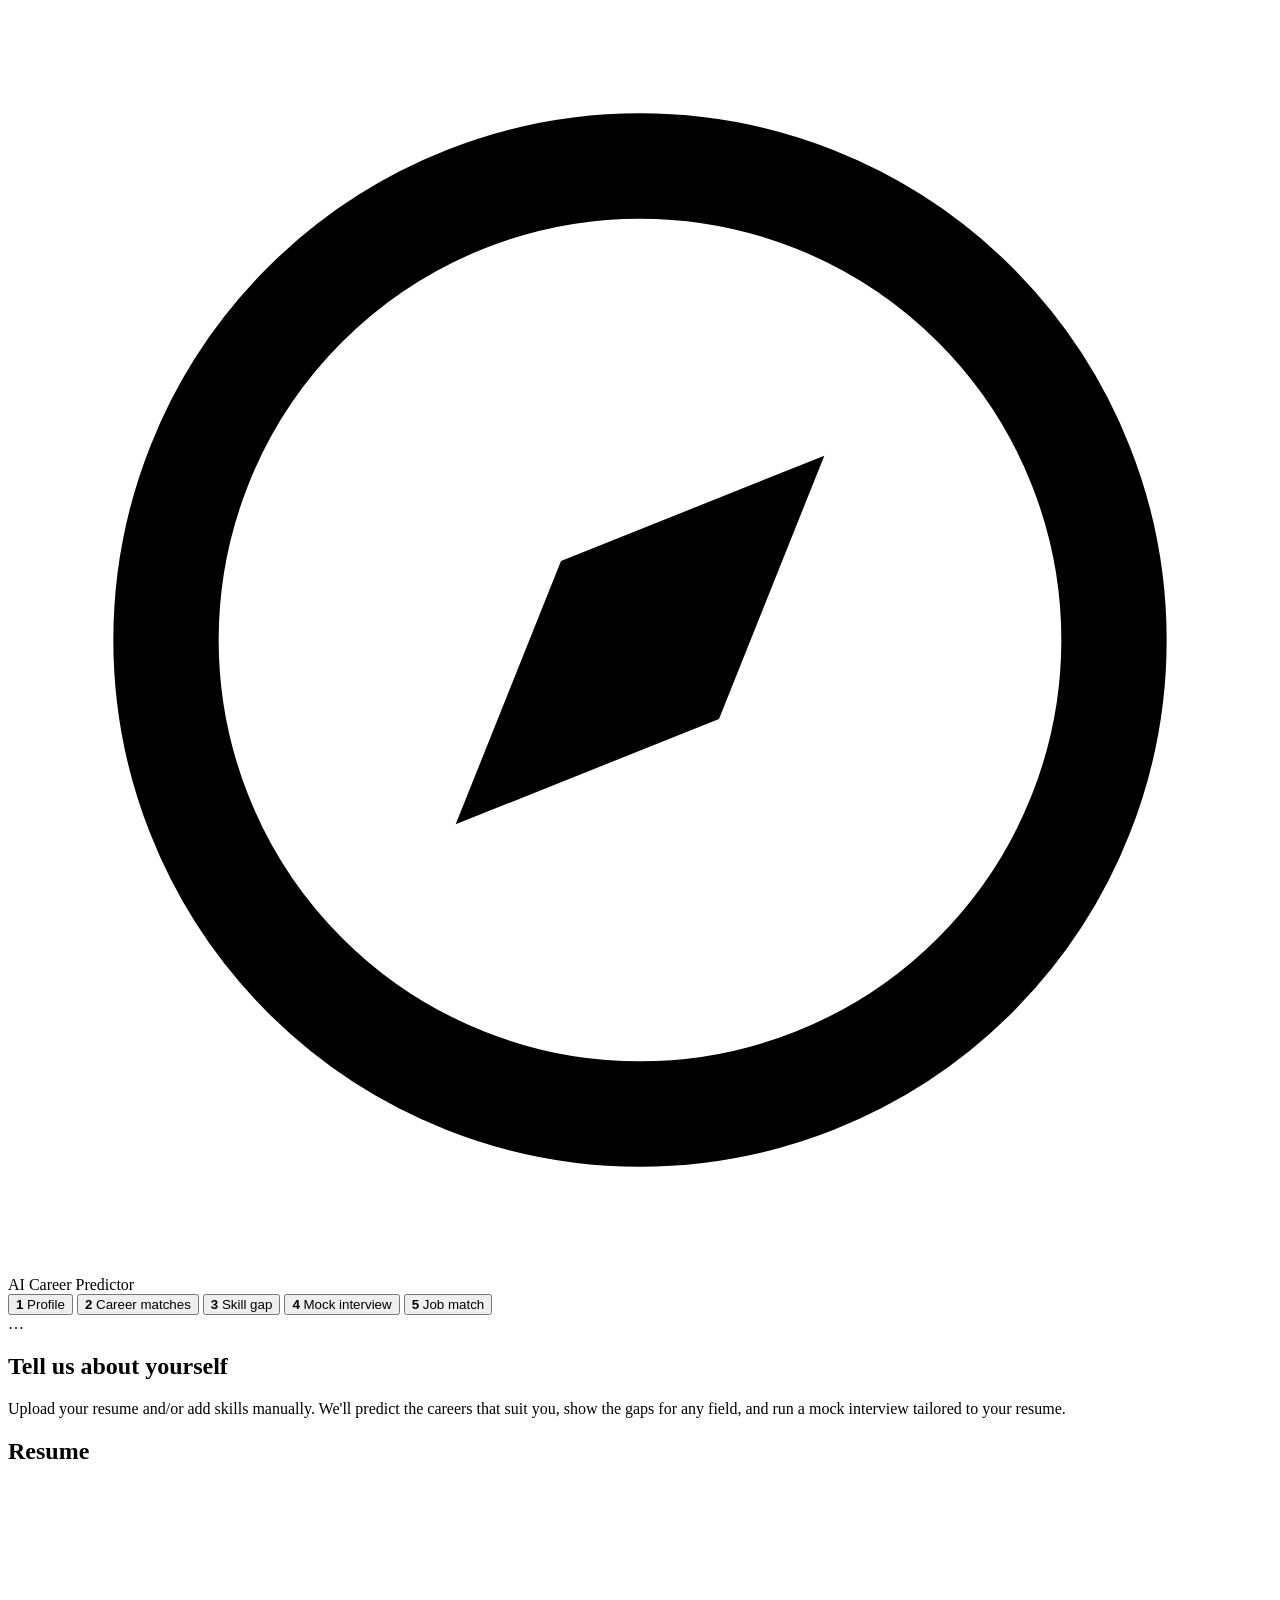
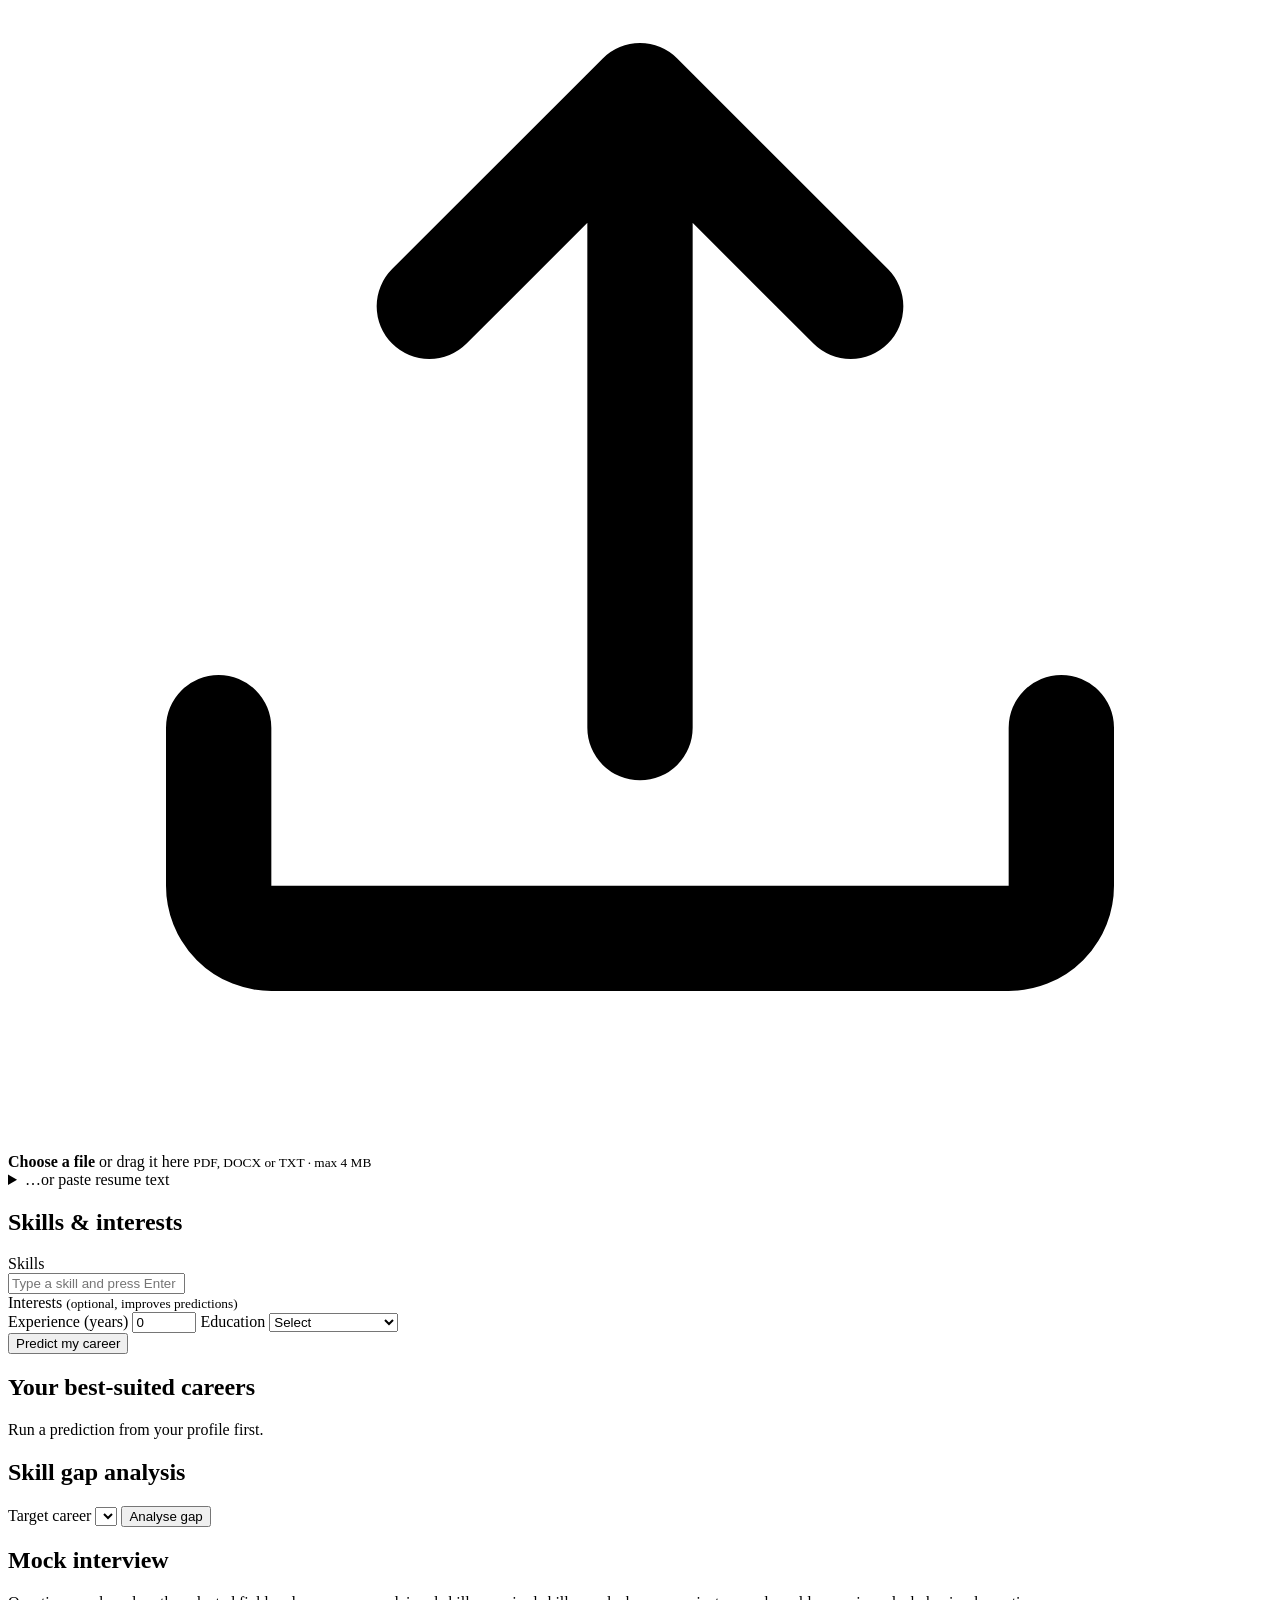
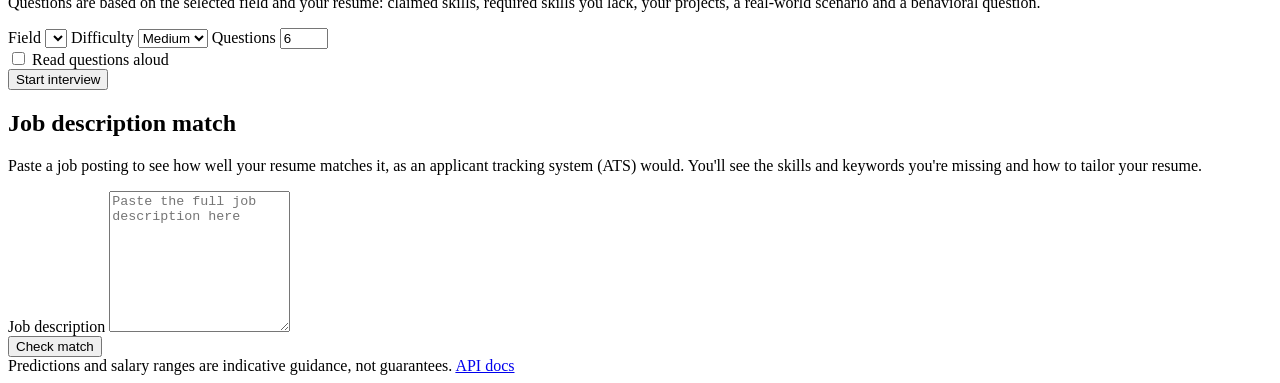
==== public/index.html @ 84de763c "Fix Vercel 500 (FUNCTION_INVOCATION_FAILED) and make the app serverless-ready Root cause: on startup" ====
<!doctype html>
<html lang="en">
<head>
  <meta charset="utf-8">
  <meta name="viewport" content="width=device-width, initial-scale=1">
  <title>AI Career Predictor</title>
  <meta name="description" content="Predict suitable careers, find your skill gaps, match job descriptions and practise mock interviews based on your resume.">
  <link rel="stylesheet" href="/styles.css">
</head>
<body>
  <header class="topbar">
    <div class="brand">
      <svg viewBox="0 0 24 24" aria-hidden="true"><circle cx="12" cy="12" r="9" fill="none" stroke="currentColor" stroke-width="2"/><path d="M15.5 8.5l-2 5-5 2 2-5z" fill="currentColor"/></svg>
      <span>AI Career Predictor</span>
    </div>
    <nav class="steps" role="tablist">
      <button class="step active" data-view="profile" role="tab"><b>1</b> Profile</button>
      <button class="step" data-view="matches" role="tab"><b>2</b> Career matches</button>
      <button class="step" data-view="gap" role="tab"><b>3</b> Skill gap</button>
      <button class="step" data-view="interview" role="tab"><b>4</b> Mock interview</button>
      <button class="step" data-view="jobmatch" role="tab"><b>5</b> Job match</button>
    </nav>
    <span id="engine-badge" class="badge muted" title="Interview engine">…</span>
  </header>

  <main>
    <!-- 1. PROFILE -->
    <section id="view-profile" class="view active">
      <h1>Tell us about yourself</h1>
      <p class="lead">Upload your resume and/or add skills manually. We'll predict the careers that suit you, show the gaps for any field, and run a mock interview tailored to your resume.</p>

      <div class="grid two">
        <div class="card">
          <h2>Resume</h2>
          <label id="dropzone" class="dropzone" for="resume-file">
            <input id="resume-file" type="file" accept=".pdf,.docx,.txt" hidden>
            <svg viewBox="0 0 24 24" aria-hidden="true"><path d="M12 16V4m0 0l-4 4m4-4l4 4M4 16v3a1 1 0 001 1h14a1 1 0 001-1v-3" fill="none" stroke="currentColor" stroke-width="2" stroke-linecap="round" stroke-linejoin="round"/></svg>
            <span><b>Choose a file</b> or drag it here</span>
            <small>PDF, DOCX or TXT · max 4 MB</small>
          </label>
          <details class="paste">
            <summary>…or paste resume text</summary>
            <textarea id="resume-text" rows="7" placeholder="Paste your resume here"></textarea>
            <button id="parse-text" class="btn secondary">Analyse text</button>
          </details>
          <div id="resume-summary" class="resume-summary hidden"></div>
        </div>

        <div class="card">
          <h2>Skills &amp; interests</h2>
          <label class="field">Skills
            <div class="chip-input" id="skill-box">
              <div id="skill-chips" class="chips"></div>
              <input id="skill-input" list="skill-list" placeholder="Type a skill and press Enter">
              <datalist id="skill-list"></datalist>
            </div>
          </label>
          <div class="field">Interests <small class="hint">(optional, improves predictions)</small>
            <div id="interest-chips" class="chips toggles"></div>
          </div>
          <div class="row">
            <label class="field">Experience (years)
              <input id="experience" type="number" min="0" max="50" step="0.5" value="0">
            </label>
            <label class="field">Education
              <select id="education">
                <option value="">Select</option>
                <option>Higher Secondary</option><option>Diploma</option><option>Bachelors</option><option>Masters</option><option>PhD</option>
              </select>
            </label>
          </div>
        </div>
      </div>
      <div class="actions">
        <button id="predict-btn" class="btn primary large">Predict my career</button>
        <span id="profile-msg" class="msg"></span>
      </div>
    </section>

    <!-- 2. MATCHES -->
    <section id="view-matches" class="view">
      <h1>Your best-suited careers</h1>
      <p class="lead" id="matches-lead">Run a prediction from your profile first.</p>
      <div id="top-matches" class="grid cards"></div>
      <div class="card" id="all-fields-card" hidden>
        <h2>All available fields</h2>
        <p class="hint">Fit score blends your skill coverage, the ML model's confidence and your interests. Click a row to see the skill gap.</p>
        <div class="table-wrap"><table id="all-fields"><thead><tr><th>Career</th><th>Domain</th><th>Fit</th><th class="hide-sm">Skill match</th><th class="hide-sm">Outlook</th><th class="hide-sm">Salary (indicative)</th></tr></thead><tbody></tbody></table></div>
      </div>
    </section>

    <!-- 3. GAP -->
    <section id="view-gap" class="view">
      <h1>Skill gap analysis</h1>
      <div class="toolbar">
        <label class="field inline">Target career <select id="gap-career"></select></label>
        <button id="gap-btn" class="btn primary">Analyse gap</button>
      </div>
      <div id="gap-result"></div>
    </section>

    <!-- 4. INTERVIEW -->
    <section id="view-interview" class="view">
      <h1>Mock interview</h1>
      <div id="interview-setup" class="card">
        <p class="hint">Questions are based on the selected field and your resume: claimed skills, required skills you lack, your projects, a real-world scenario and a behavioral question.</p>
        <div class="row wrap">
          <label class="field">Field <select id="iv-career"></select></label>
          <label class="field">Difficulty
            <select id="iv-difficulty"><option value="easy">Easy</option><option value="medium" selected>Medium</option><option value="hard">Hard</option></select>
          </label>
          <label class="field">Questions <input id="iv-count" type="number" min="4" max="12" value="6"></label>
        </div>
        <div class="row wrap options">
          <label class="check"><input type="checkbox" id="iv-tts"> Read questions aloud</label>
          <span class="hint" id="iv-voice-hint"></span>
        </div>
        <button id="iv-start" class="btn primary">Start interview</button>
        <span id="iv-msg" class="msg"></span>
        <div id="iv-history"></div>
      </div>
      <div id="interview-live" hidden>
        <div class="progress"><div id="iv-progress"></div></div>
        <div id="iv-thread" class="thread"></div>
        <div id="iv-answer-box" class="card answer-box">
          <textarea id="iv-answer" rows="6" placeholder="Type your answer. Aim for 4-8 sentences with specifics and examples."></textarea>
          <div class="row between">
            <small class="hint"><span id="iv-words">0 words</span> · <span id="iv-timer" class="timer">0:00</span></small>
            <div>
              <button id="iv-mic" class="btn ghost" hidden title="Answer by speaking (Chrome / Edge)">🎤 Speak</button>
              <button id="iv-skip" class="btn ghost">Skip</button>
              <button id="iv-submit" class="btn primary">Submit answer</button>
            </div>
          </div>
        </div>
      </div>
      <div id="interview-report"></div>
    </section>

    <!-- 5. JOB MATCH -->
    <section id="view-jobmatch" class="view">
      <h1>Job description match</h1>
      <p class="lead">Paste a job posting to see how well your resume matches it, as an applicant tracking system (ATS) would. You'll see the skills and keywords you're missing and how to tailor your resume.</p>
      <div class="card">
        <label class="field">Job description
          <textarea id="jd-text" rows="9" placeholder="Paste the full job description here"></textarea>
        </label>
        <div class="row between wrap-sm">
          <label class="check" id="jd-ai-wrap" hidden><input type="checkbox" id="jd-ai" checked> Get AI tailoring suggestions</label>
          <span class="hint" id="jd-source"></span>
          <button id="jd-btn" class="btn primary">Check match</button>
        </div>
      </div>
      <div id="jd-result"></div>
    </section>
  </main>

  <footer class="no-print">Predictions and salary ranges are indicative guidance, not guarantees. <a href="/docs">API docs</a></footer>
  <div id="toast" class="toast" role="status" aria-live="polite"></div>
  <script src="/app.js"></script>
</body>
</html>
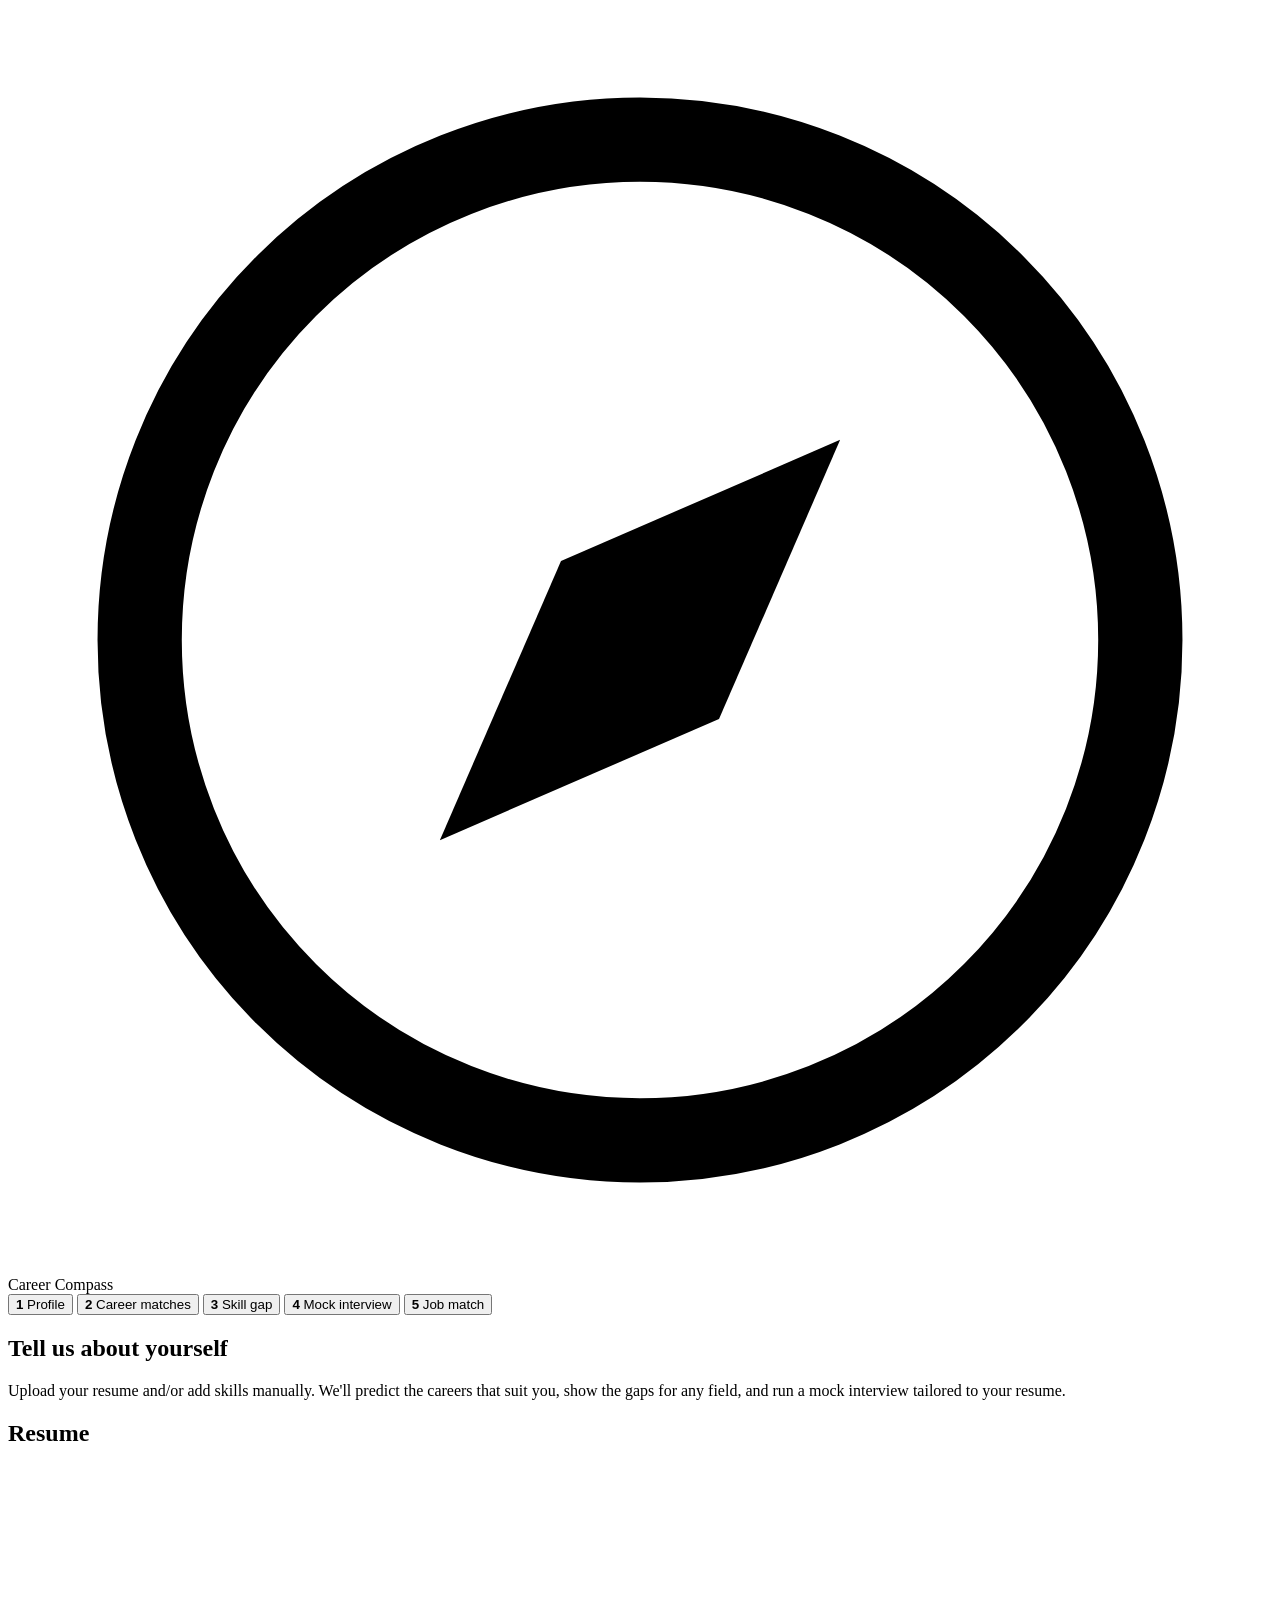
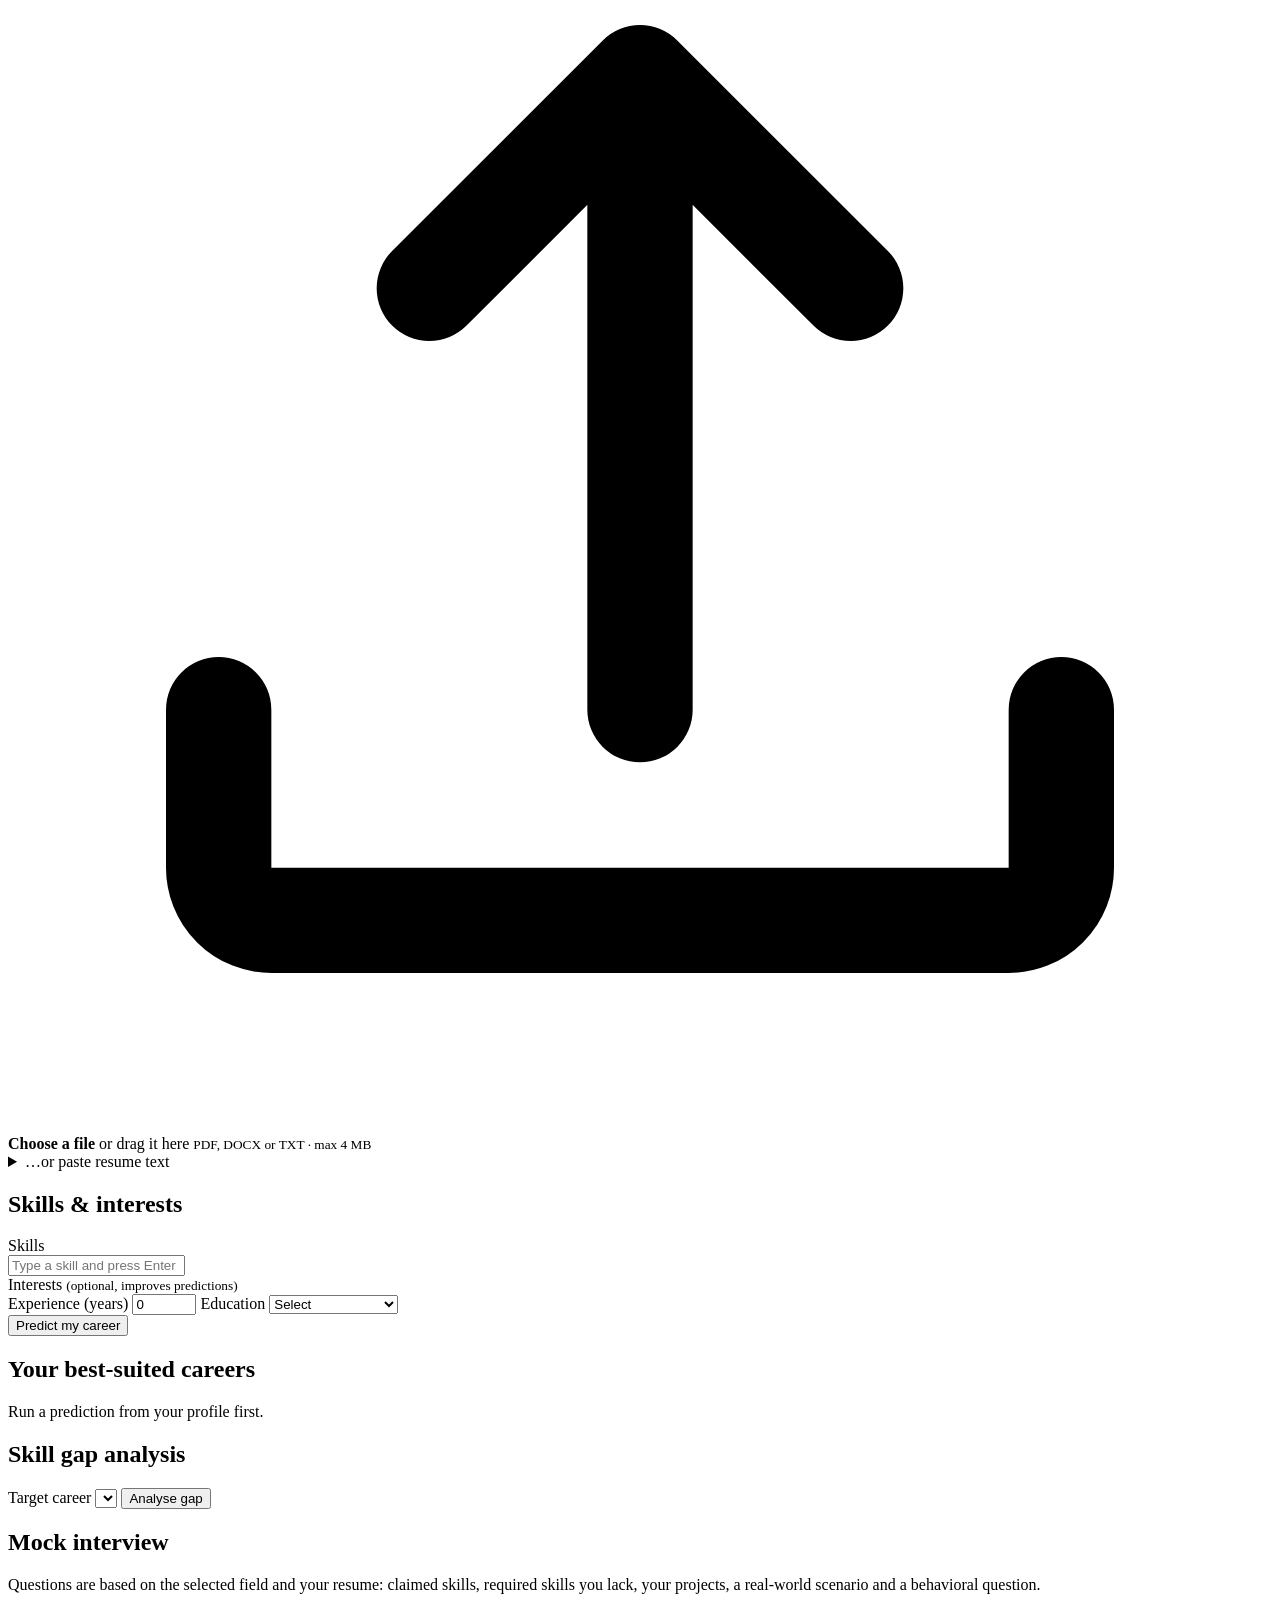
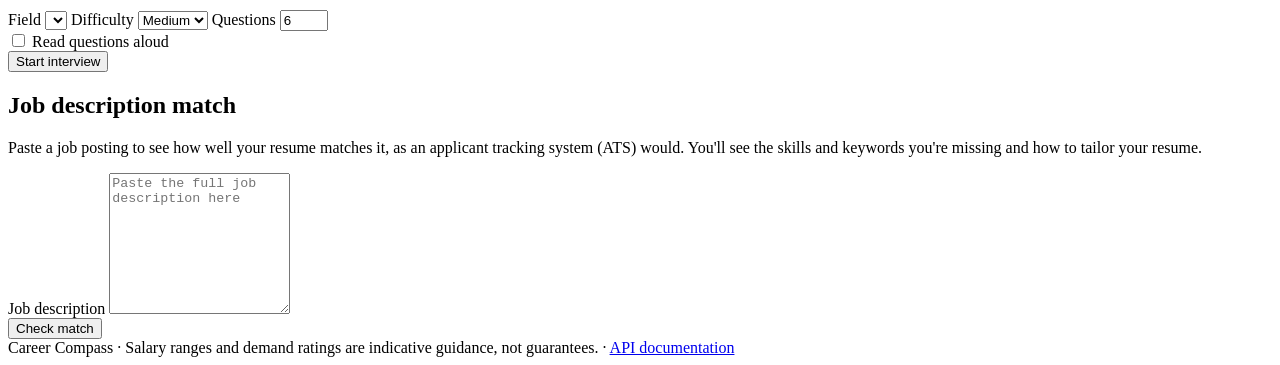
==== commit df4dcb41: "Professional redesign: navy/neutral palette, IBM Plex Sans, no emoji - New palette: deep navy accent" ====
--- a/public/index.html
+++ b/public/index.html
@@ -3,15 +3,18 @@
 <head>
   <meta charset="utf-8">
   <meta name="viewport" content="width=device-width, initial-scale=1">
-  <title>AI Career Predictor</title>
+  <title>Career Compass</title>
   <meta name="description" content="Predict suitable careers, find your skill gaps, match job descriptions and practise mock interviews based on your resume.">
+  <link rel="preconnect" href="https://fonts.googleapis.com">
+  <link rel="preconnect" href="https://fonts.gstatic.com" crossorigin>
+  <link rel="stylesheet" href="https://fonts.googleapis.com/css2?family=IBM+Plex+Sans:wght@400;500;600;700&display=swap">
   <link rel="stylesheet" href="/styles.css">
 </head>
 <body>
   <header class="topbar">
     <div class="brand">
-      <svg viewBox="0 0 24 24" aria-hidden="true"><circle cx="12" cy="12" r="9" fill="none" stroke="currentColor" stroke-width="2"/><path d="M15.5 8.5l-2 5-5 2 2-5z" fill="currentColor"/></svg>
-      <span>AI Career Predictor</span>
+      <svg viewBox="0 0 24 24" aria-hidden="true"><circle cx="12" cy="12" r="9.5" fill="none" stroke="currentColor" stroke-width="1.6"/><path d="M15.8 8.2l-2.3 5.3-5.3 2.3 2.3-5.3z" fill="currentColor"/></svg>
+      <span>Career Compass</span>
     </div>
     <nav class="steps" role="tablist">
       <button class="step active" data-view="profile" role="tab"><b>1</b> Profile</button>
@@ -20,7 +23,7 @@
       <button class="step" data-view="interview" role="tab"><b>4</b> Mock interview</button>
       <button class="step" data-view="jobmatch" role="tab"><b>5</b> Job match</button>
     </nav>
-    <span id="engine-badge" class="badge muted" title="Interview engine">…</span>
+    <span id="engine-badge" class="badge muted" title="Interview engine"></span>
   </header>
 
   <main>
@@ -127,7 +130,7 @@
           <div class="row between">
             <small class="hint"><span id="iv-words">0 words</span> · <span id="iv-timer" class="timer">0:00</span></small>
             <div>
-              <button id="iv-mic" class="btn ghost" hidden title="Answer by speaking (Chrome / Edge)">🎤 Speak</button>
+              <button id="iv-mic" class="btn ghost" hidden title="Answer by speaking (Chrome / Edge)"><svg viewBox="0 0 24 24" aria-hidden="true"><rect x="9" y="3" width="6" height="11" rx="3" fill="none" stroke="currentColor" stroke-width="1.8"/><path d="M5.5 11a6.5 6.5 0 0013 0M12 17.5V21" fill="none" stroke="currentColor" stroke-width="1.8" stroke-linecap="round"/></svg><span>Dictate</span></button>
               <button id="iv-skip" class="btn ghost">Skip</button>
               <button id="iv-submit" class="btn primary">Submit answer</button>
             </div>
@@ -146,7 +149,7 @@
           <textarea id="jd-text" rows="9" placeholder="Paste the full job description here"></textarea>
         </label>
         <div class="row between wrap-sm">
-          <label class="check" id="jd-ai-wrap" hidden><input type="checkbox" id="jd-ai" checked> Get AI tailoring suggestions</label>
+          <label class="check" id="jd-ai-wrap" hidden><input type="checkbox" id="jd-ai" checked> Include tailoring suggestions</label>
           <span class="hint" id="jd-source"></span>
           <button id="jd-btn" class="btn primary">Check match</button>
         </div>
@@ -155,7 +158,7 @@
     </section>
   </main>
 
-  <footer class="no-print">Predictions and salary ranges are indicative guidance, not guarantees. <a href="/docs">API docs</a></footer>
+  <footer class="no-print">Career Compass · Salary ranges and demand ratings are indicative guidance, not guarantees. · <a href="/docs">API documentation</a></footer>
   <div id="toast" class="toast" role="status" aria-live="polite"></div>
   <script src="/app.js"></script>
 </body>
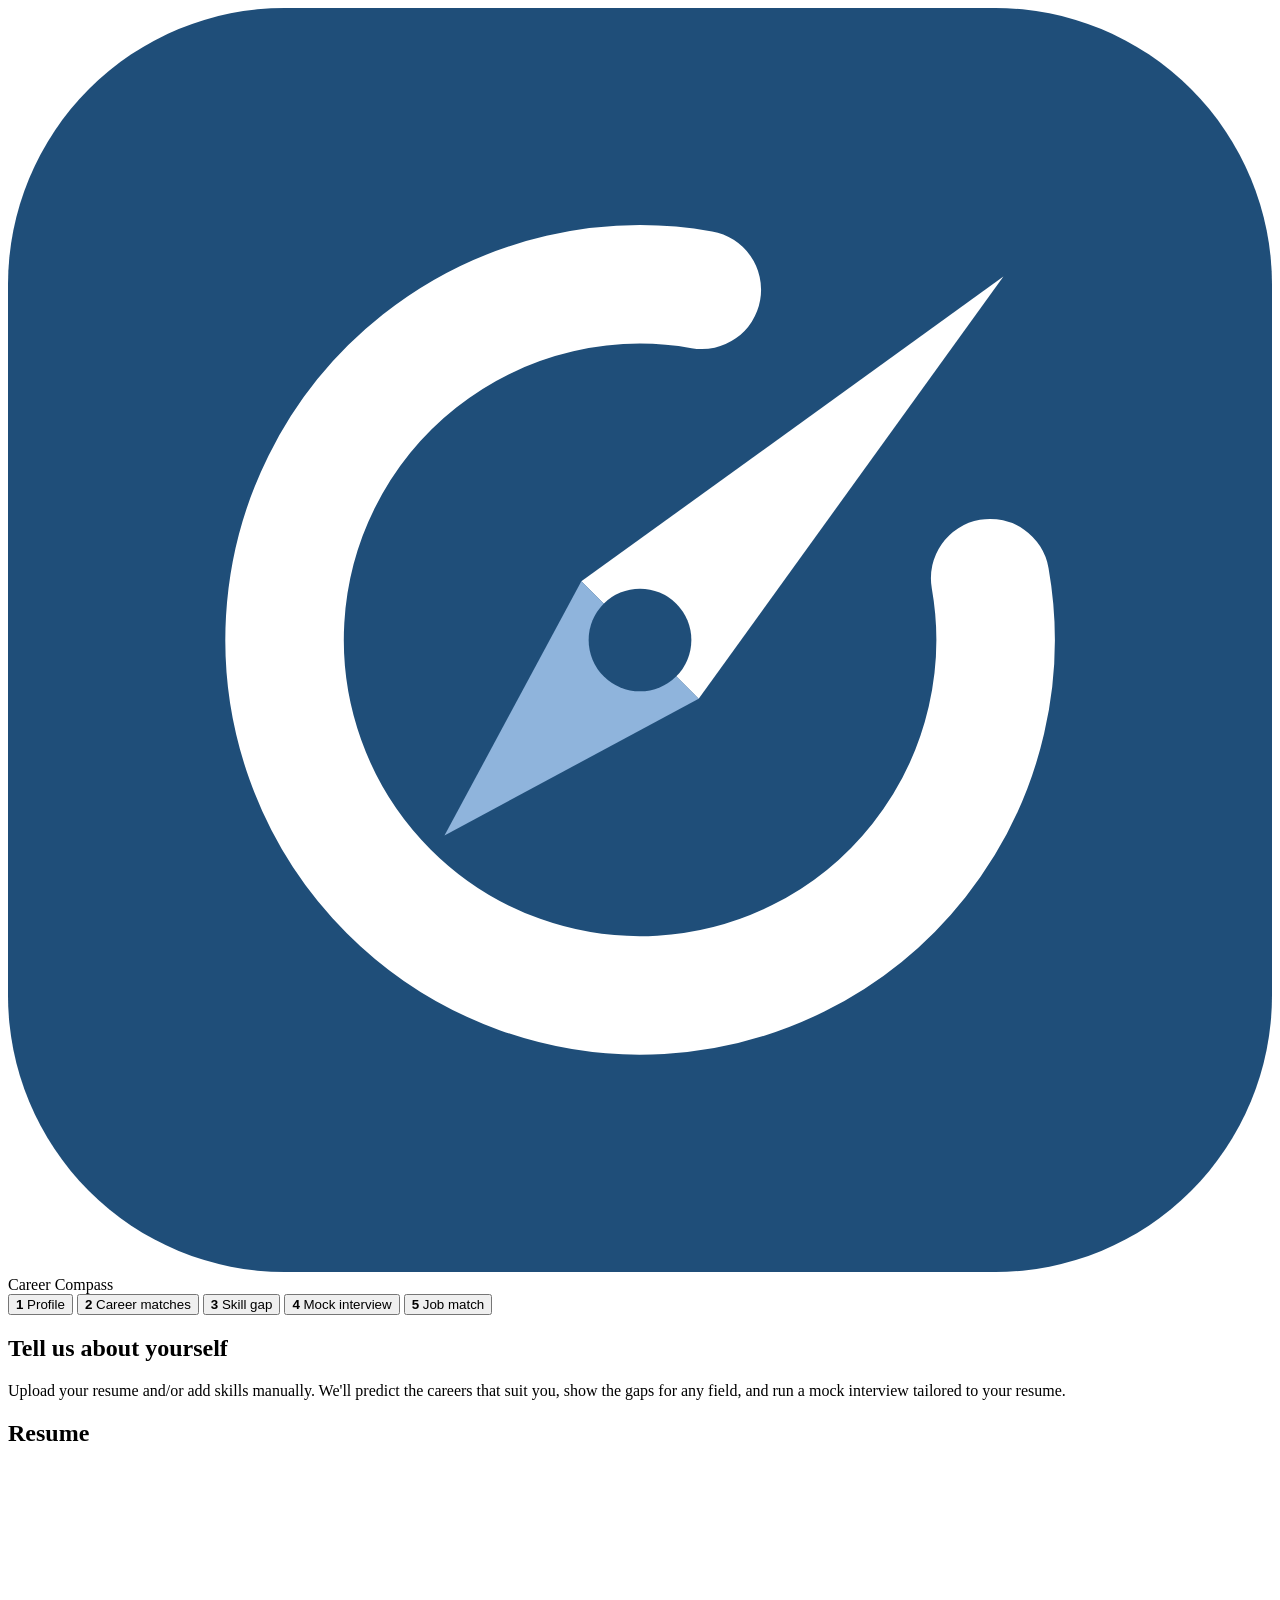
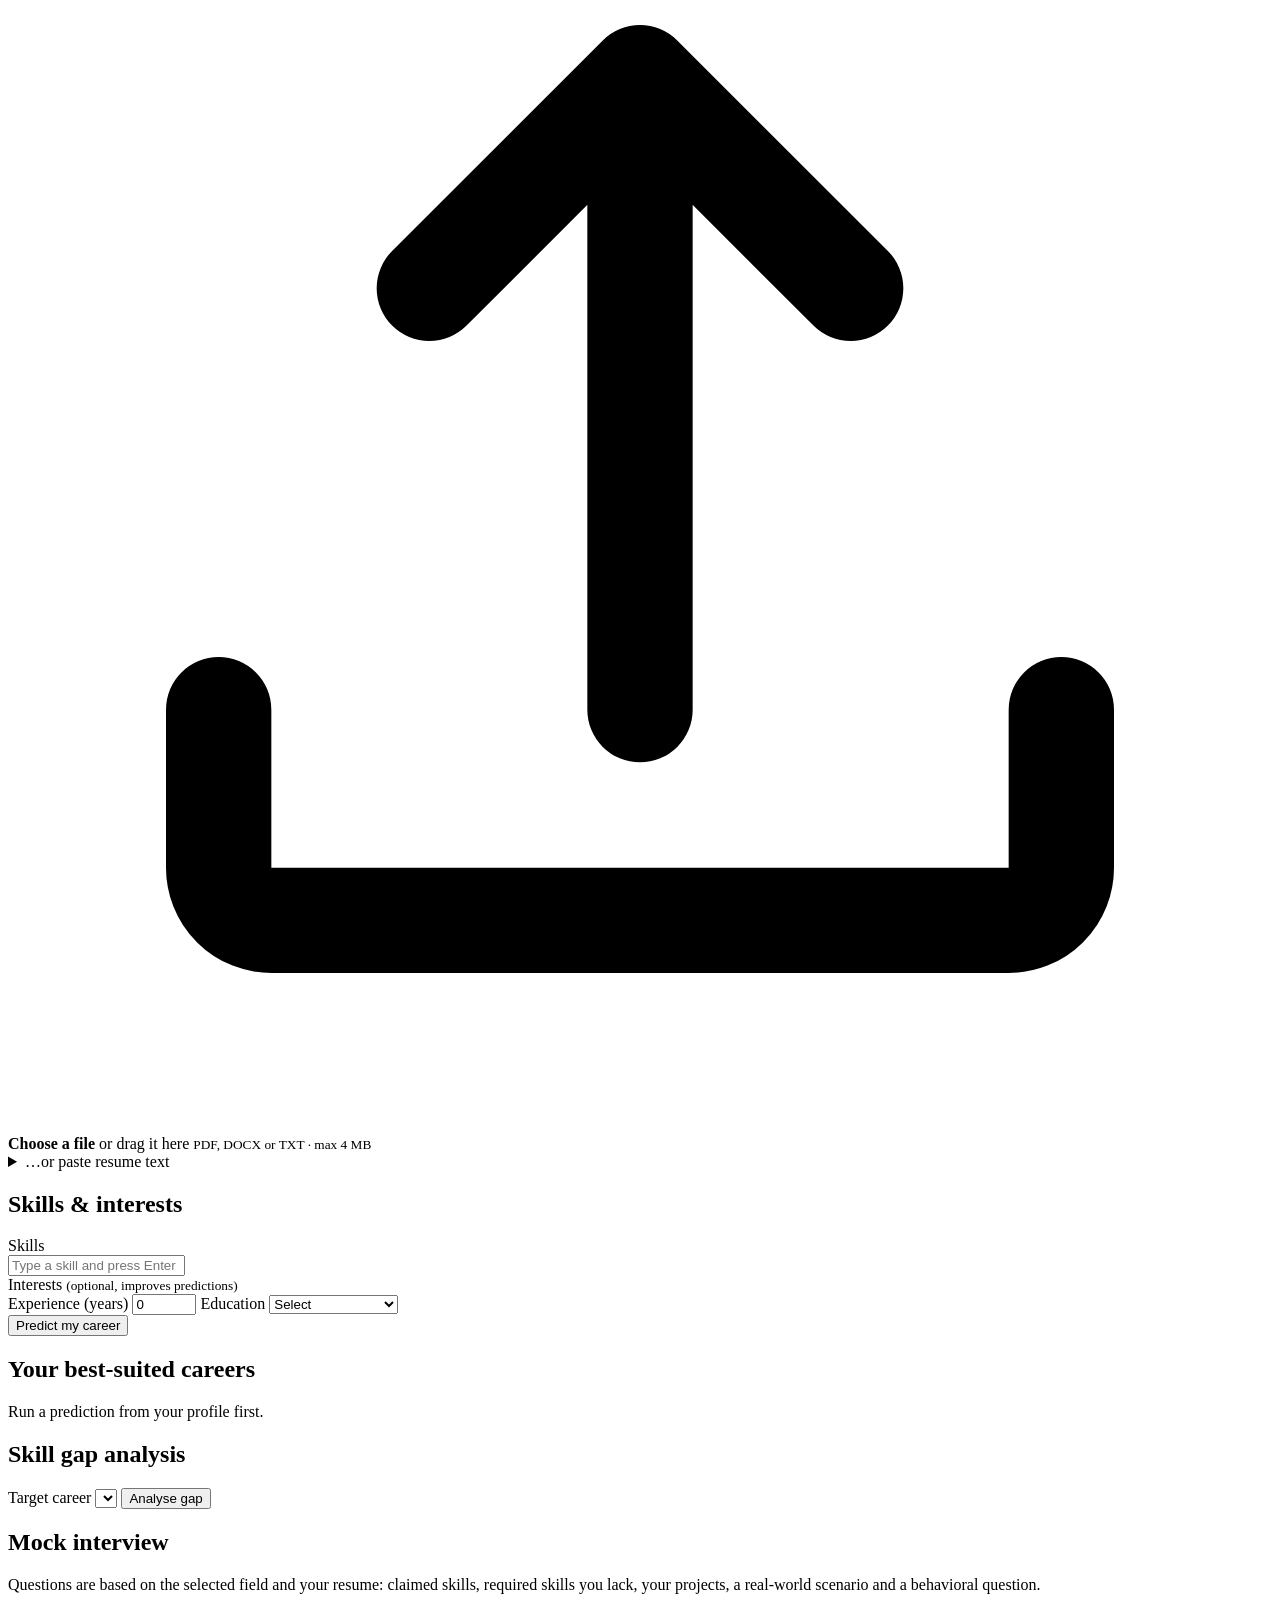
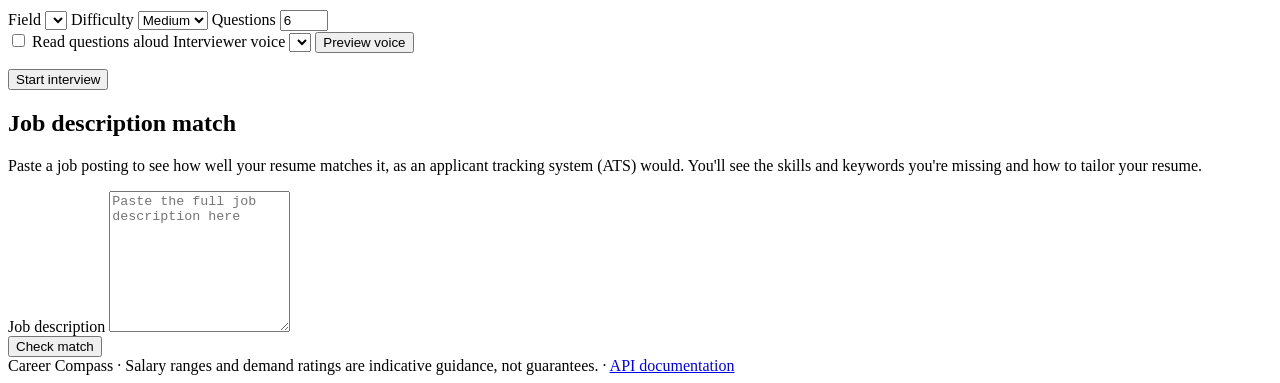
==== commit 7d3ad79e: "Add logo, natural interviewer voice, and dictation that works in every browser Logo - "Career Compas" ====
--- a/public/index.html
+++ b/public/index.html
@@ -9,11 +9,22 @@
   <link rel="preconnect" href="https://fonts.gstatic.com" crossorigin>
   <link rel="stylesheet" href="https://fonts.googleapis.com/css2?family=IBM+Plex+Sans:wght@400;500;600;700&display=swap">
   <link rel="stylesheet" href="/styles.css">
+  <link rel="icon" href="/favicon.ico" sizes="48x48">
+  <link rel="icon" href="/favicon.svg" type="image/svg+xml">
+  <link rel="apple-touch-icon" href="/apple-touch-icon.png">
+  <link rel="manifest" href="/site.webmanifest">
+  <meta name="theme-color" content="#14212e">
 </head>
 <body>
   <header class="topbar">
     <div class="brand">
-      <svg viewBox="0 0 24 24" aria-hidden="true"><circle cx="12" cy="12" r="9.5" fill="none" stroke="currentColor" stroke-width="1.6"/><path d="M15.8 8.2l-2.3 5.3-5.3 2.3 2.3-5.3z" fill="currentColor"/></svg>
+      <svg class="logo" viewBox="0 0 64 64" aria-hidden="true">
+        <rect width="64" height="64" rx="14" fill="#1f4e79"/>
+        <path d="M49.73 28.87 A18 18 0 1 1 35.13 14.27" fill="none" stroke="#fff" stroke-width="6" stroke-linecap="round"/>
+        <path d="M50.4 13.6 L34.97 34.97 L29.03 29.03 Z" fill="#fff"/>
+        <path d="M22.1 41.9 L29.03 29.03 L34.97 34.97 Z" fill="#8fb4dc"/>
+        <circle cx="32" cy="32" r="2.6" fill="#1f4e79"/>
+      </svg>
       <span>Career Compass</span>
     </div>
     <nav class="steps" role="tablist">
@@ -116,8 +127,12 @@
         </div>
         <div class="row wrap options">
           <label class="check"><input type="checkbox" id="iv-tts"> Read questions aloud</label>
-          <span class="hint" id="iv-voice-hint"></span>
+          <label class="field inline voice-field">Interviewer voice
+            <select id="iv-voice" aria-label="Interviewer voice"></select>
+          </label>
+          <button type="button" class="btn ghost small" id="iv-voice-preview">Preview voice</button>
         </div>
+        <p class="hint" id="iv-voice-hint"></p>
         <button id="iv-start" class="btn primary">Start interview</button>
         <span id="iv-msg" class="msg"></span>
         <div id="iv-history"></div>
